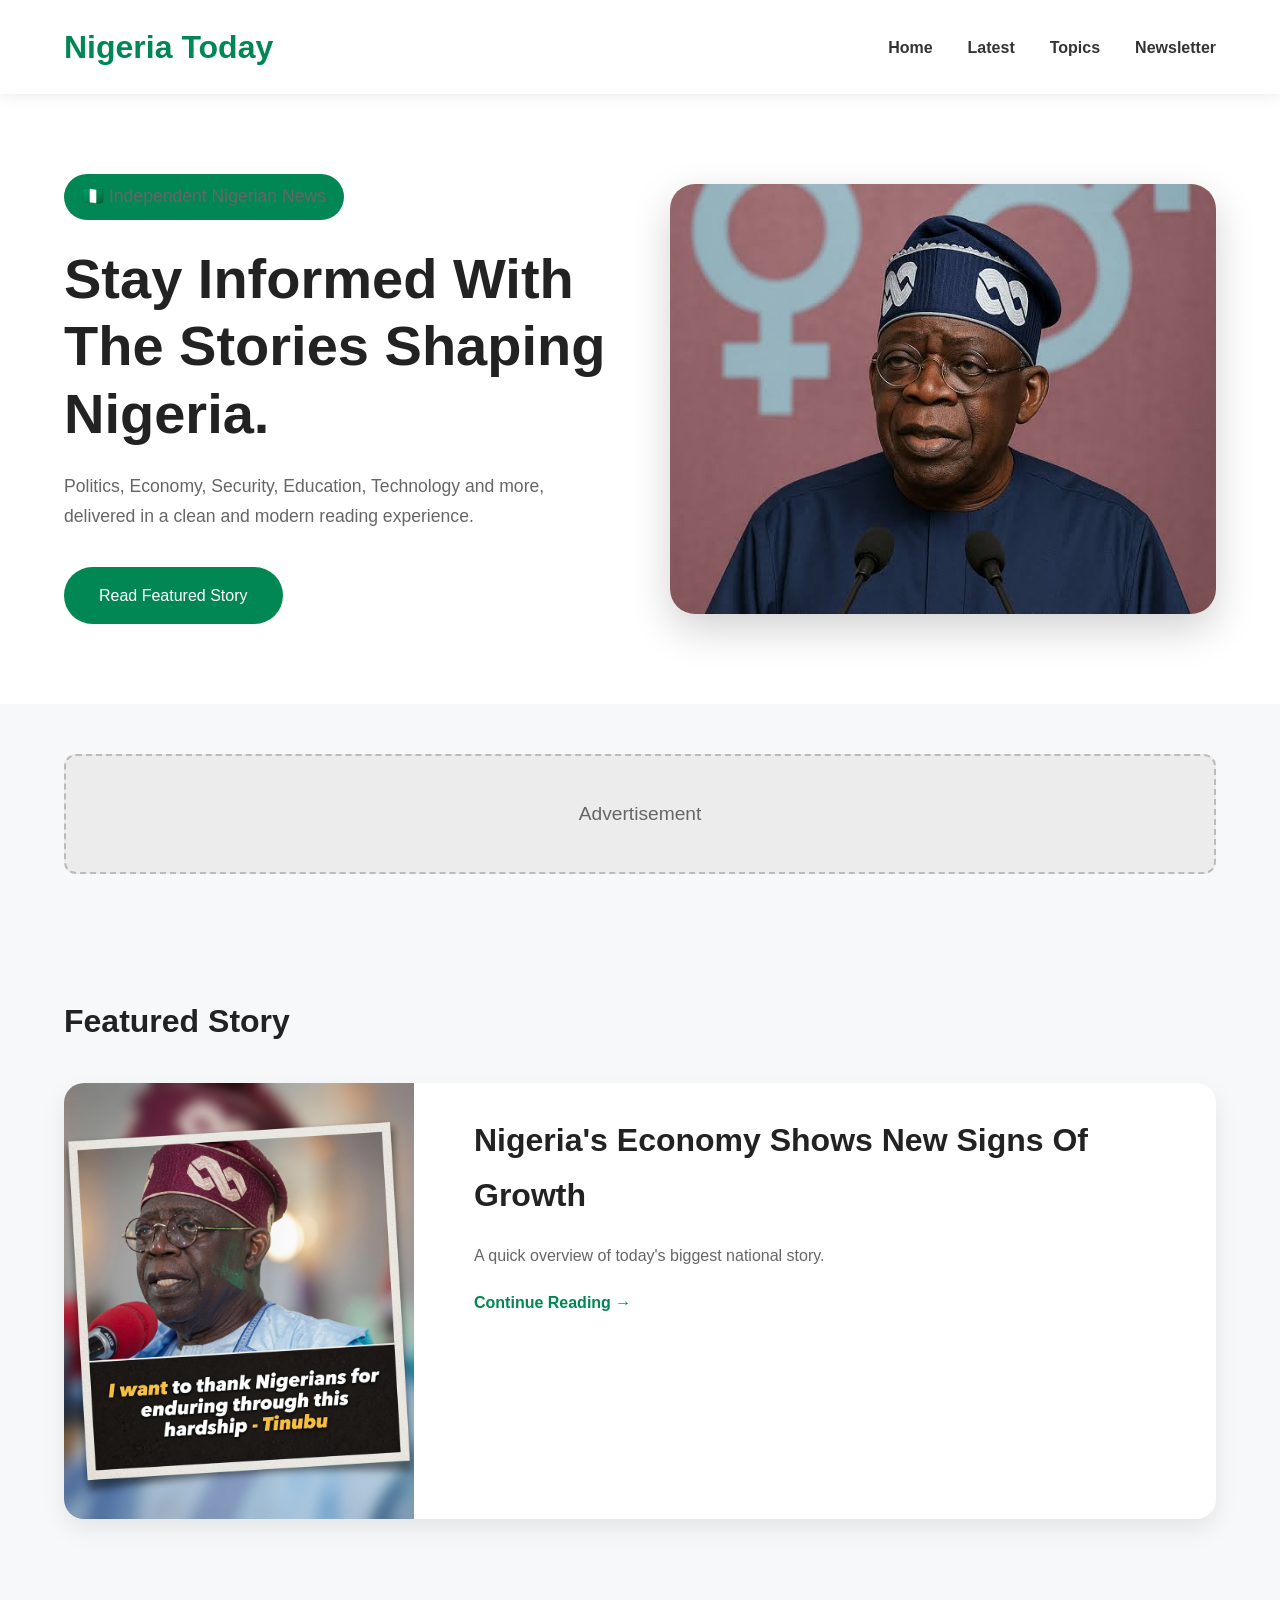
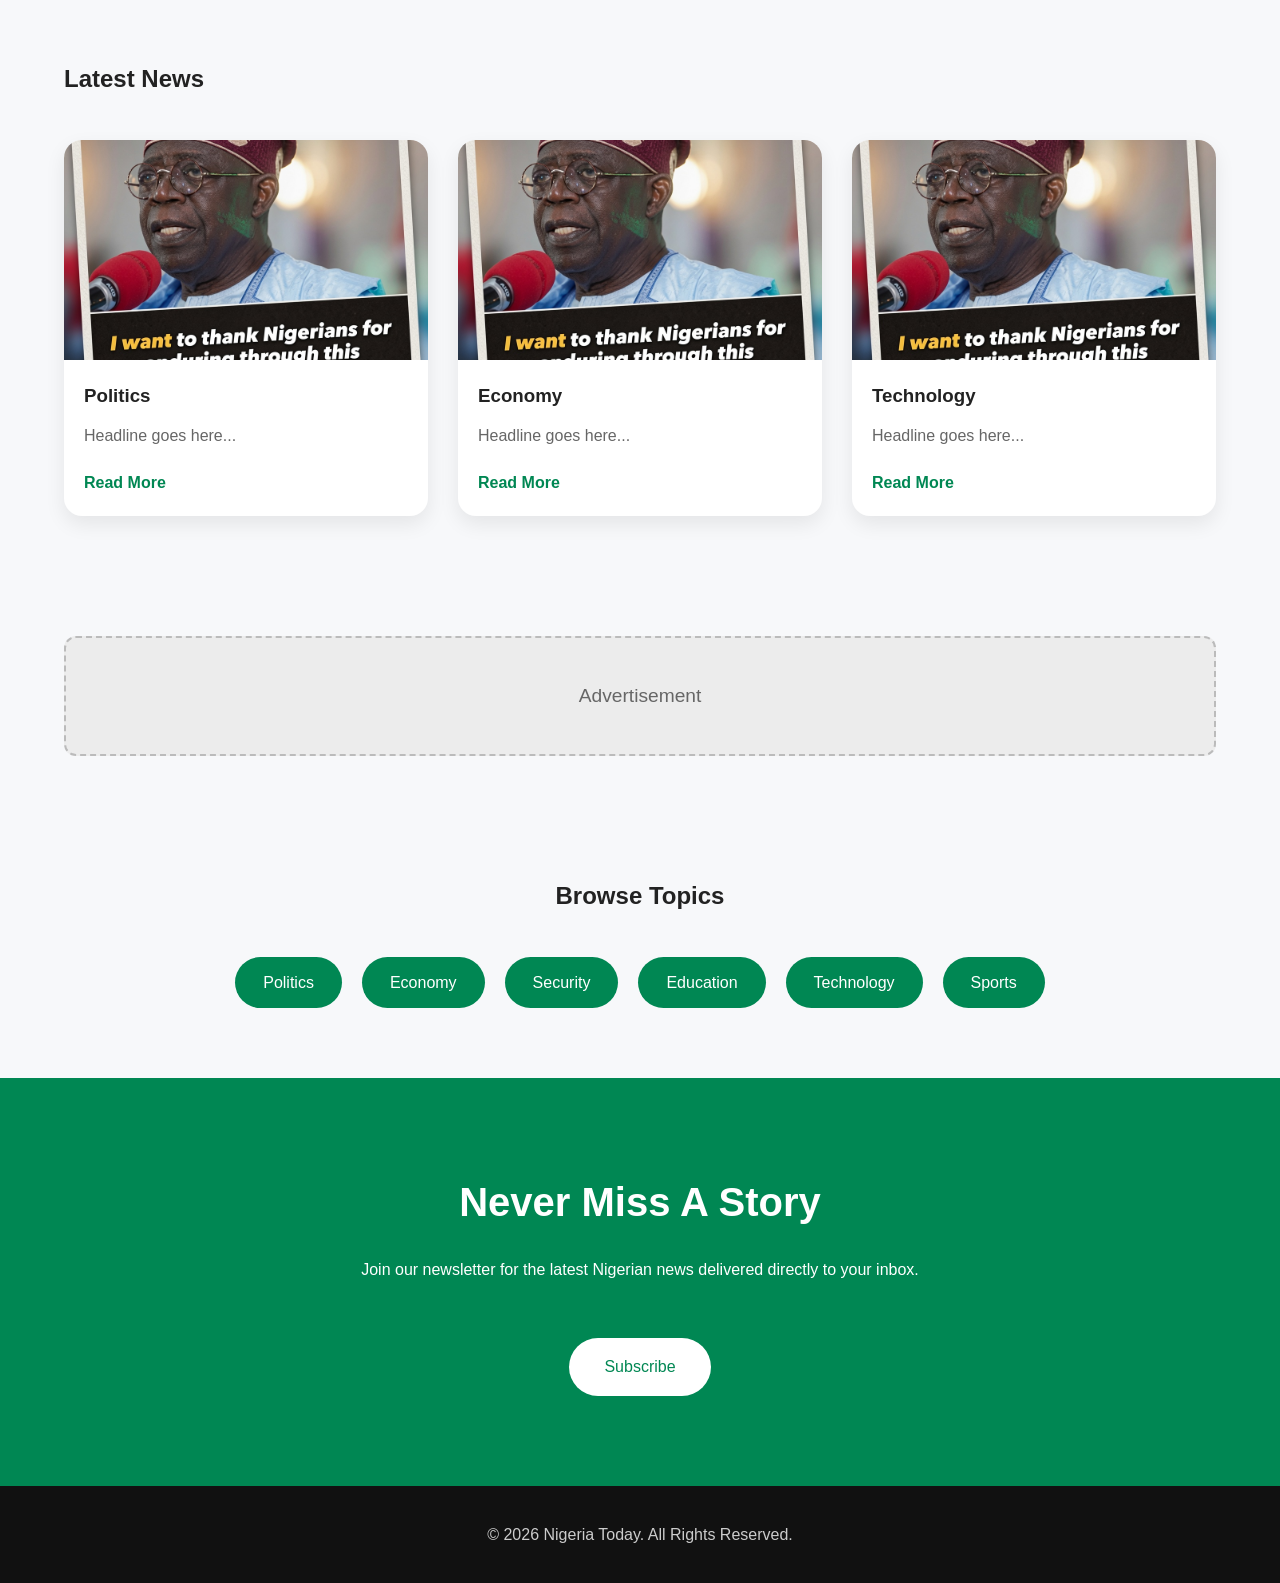
==== index.html @ 733deab4 "Add files via upload" ====
<!DOCTYPE html>
<html>
<head>

<style>
/* ===========================
   GLOBAL
=========================== */

*{
    margin:0;
    padding:0;
    box-sizing:border-box;
}

html{
    scroll-behavior:smooth;
}

body{
    font-family:Arial, Helvetica, sans-serif;
    background:#f7f8fa;
    color:#222;
    line-height:1.7;
}

img{
    max-width:100%;
    display:block;
}

a{
    text-decoration:none;
}

.container{
    width:90%;
    max-width:1200px;
    margin:auto;
}

/* ===========================
   HEADER
=========================== */

header{
    background:#ffffff;
    position:sticky;
    top:0;
    z-index:999;
    box-shadow:0 2px 15px rgba(0,0,0,.08);
}

.navbar{
    display:flex;
    justify-content:space-between;
    align-items:center;
    padding:20px 0;
}

.logo h2{
    color:#008753;
    font-size:2rem;
}

.nav-links{
    display:flex;
    list-style:none;
    gap:35px;
}

.nav-links a{
    color:#333;
    font-weight:600;
    transition:.3s;
}

.nav-links a:hover{
    color:#008753;
}

/* ===========================
   HERO
=========================== */

.hero{
    padding:80px 0;
    background:#ffffff;
}

.hero-content{
    display:grid;
    grid-template-columns:1fr 1fr;
    align-items:center;
    gap:60px;
}

.tag{
    display:inline-block;
    background:#008753;
    color:blue;
    padding:8px 18px;
    border-radius:30px;
    margin-bottom:25px;
    font-size:.9rem;
}

.hero h1{
    font-size:3.5rem;
    line-height:1.2;
    margin-bottom:25px;
}

.hero p{
    color:#666;
    font-size:1.1rem;
}

.hero-image img{
    border-radius:25px;
    box-shadow:0 15px 40px rgba(0,0,0,.18);
}

/* ===========================
   BUTTON
=========================== */

.btn{
    display:inline-block;
    margin-top:35px;
    background:#008753;
    color:#fff;
    padding:15px 35px;
    border-radius:40px;
    transition:.3s;
}

.btn:hover{
    background:#006b42;
    transform:translateY(-3px);
}

/* ===========================
   ADS
=========================== */

.ad-section{
    padding:50px 0;
}

.ad-box{
    height:120px;
    background:#ececec;
    border:2px dashed #bbb;
    border-radius:12px;
    display:flex;
    align-items:center;
    justify-content:center;
    font-size:1.2rem;
    color:#666;
}

/* ===========================
   FEATURED
=========================== */

.featured{
    padding:70px 0;
}

.featured h2{
    margin-bottom:35px;
    font-size:2rem;
}

.featured-card{
    background:white;
    display:grid;
    grid-template-columns:350px 1fr;
    gap:30px;
    border-radius:20px;
    overflow:hidden;
    box-shadow:0 10px 25px rgba(0,0,0,.08);
}

.featured-card div{
    padding:30px;
}

.featured-card h3{
    font-size:2rem;
    margin-bottom:20px;
}

.featured-card p{
    color:#666;
    margin-bottom:20px;
}

.featured-card a{
    color:#008753;
    font-weight:bold;
}

/* ===========================
   NEWS GRID
=========================== */

#latest{
    padding:70px 0;
}

.news-grid{
    display:grid;
    grid-template-columns:repeat(auto-fit,minmax(300px,1fr));
    gap:30px;
    margin-top:40px;
}

.news-card{
    background:#fff;
    border-radius:18px;
    overflow:hidden;
    transition:.3s;
    box-shadow:0 8px 20px rgba(0,0,0,.08);
}

.news-card:hover{
    transform:translateY(-8px);
}

.news-card img{
    height:220px;
    width:100%;
    object-fit:cover;
}

.news-card h3{
    padding:20px 20px 10px;
}

.news-card p{
    padding:0 20px;
    color:#666;
}

.news-card a{
    display:inline-block;
    padding:20px;
    color:#008753;
    font-weight:bold;
}

/* ===========================
   TOPICS
=========================== */

#topics{
    padding:70px 0;
    text-align:center;
}

.topics{
    display:flex;
    flex-wrap:wrap;
    justify-content:center;
    gap:20px;
    margin-top:40px;
}

.topics a{
    background:#008753;
    color:#fff;
    padding:12px 28px;
    border-radius:30px;
    transition:.3s;
}

.topics a:hover{
    background:#006b42;
}

/* ===========================
   NEWSLETTER
=========================== */

.newsletter{
    padding:90px 20px;
    background:#008753;
    color:white;
    text-align:center;
}

.newsletter h2{
    font-size:2.5rem;
}

.newsletter p{
    margin:20px auto;
    max-width:700px;
}

.newsletter .btn{
    background:white;
    color:#008753;
}

/* ===========================
   FOOTER
=========================== */

footer{
    background:#111;
    color:#ccc;
    text-align:center;
    padding:35px;
}

/* ===========================
   RESPONSIVE
=========================== */

@media(max-width:900px){

.hero-content{
    grid-template-columns:1fr;
}

.featured-card{
    grid-template-columns:1fr;
}

.hero h1{
    font-size:2.5rem;
}

.navbar{
    flex-direction:column;
    gap:20px;
}

.nav-links{
    flex-wrap:wrap;
    justify-content:center;
}

</style>

</head>

<body>

<!DOCTYPE html>
<html lang="en">
<head>
    <meta charset="UTF-8">
    <meta name="viewport" content="width=device-width, initial-scale=1.0">
    <title>Nigeria Today | Home</title>

    <link rel="stylesheet" href="css/style.css">
</head>
<body>

    <!-- Navigation -->
    <header>
        <div class="container">
            <nav class="navbar">

                <div class="logo">
                    <h2>Nigeria Today</h2>
                </div>

                <ul class="nav-links">
                    <li><a href="#">Home</a></li>
                    <li><a href="#latest">Latest</a></li>
                    <li><a href="#topics">Topics</a></li>
                    <li><a href="signup.html">Newsletter</a></li>
                </ul>

            </nav>
        </div>
    </header>

    <!-- Hero Section -->
    <section class="hero">

        <div class="container hero-content">

            <div class="hero-text">

                <p class="tag">
                    🇳🇬 Independent Nigerian News
                </p>

                <h1>
                    Stay Informed With The Stories Shaping Nigeria.
                </h1>

                <p>
                    Politics, Economy, Security, Education, Technology and more,
                    delivered in a clean and modern reading experience.
                </p>

                <a href="article.html" class="btn">
                    Read Featured Story
                </a>

            </div>

            <div class="hero-image">

                <img src="Mrpresident.jpg"
                     alt="President of Nigeria">

            </div>

        </div>

    </section>

    <!-- Advertisement -->
    <section class="ad-section">

        <div class="container">

            <div class="ad-box">
                Advertisement
            </div>

        </div>

    </section>

    <!-- Featured Story -->
    <section class="featured">

        <div class="container">

            <h2>Featured Story</h2>

            <div class="featured-card">

                <img src="Glob.jpg" alt="Featured Story">

                <div>

                    <h3>
                        Nigeria's Economy Shows New Signs Of Growth
                    </h3>

                    <p>
                        A quick overview of today's biggest national story.
                    </p>

                    <a href="article.html">
                        Continue Reading →
                    </a>

                </div>

            </div>

        </div>

    </section>

    <!-- Latest Articles -->
    <section id="latest">

        <div class="container">

            <h2>Latest News</h2>

            <div class="news-grid">

                <article class="news-card">

                    <img src="Glob.jpg" alt="">

                    <h3>Politics</h3>

                    <p>
                        Headline goes here...
                    </p>

                    <a href="article.html">
                        Read More
                    </a>

                </article>

                <article class="news-card">

                    <img src="Glob.jpg" alt="">

                    <h3>Economy</h3>

                    <p>
                        Headline goes here...
                    </p>

                    <a href="article.html">
                        Read More
                    </a>

                </article>

                <article class="news-card">

                    <img src="Glob.jpg" alt="">

                    <h3>Technology</h3>

                    <p>
                        Headline goes here...
                    </p>

                    <a href="article.html">
                        Read More
                    </a>

                </article>

            </div>

        </div>

    </section>

    <!-- Advertisement -->
    <section class="ad-section">

        <div class="container">

            <div class="ad-box">
                Advertisement
            </div>

        </div>

    </section>

    <!-- Categories -->
    <section id="topics">

        <div class="container">

            <h2>Browse Topics</h2>

            <div class="topics">

                <a href="#">Politics</a>
                <a href="#">Economy</a>
                <a href="#">Security</a>
                <a href="#">Education</a>
                <a href="#">Technology</a>
                <a href="#">Sports</a>

            </div>

        </div>

    </section>

    <!-- Newsletter -->
    <section class="newsletter">

        <div class="container">

            <h2>Never Miss A Story</h2>

            <p>
                Join our newsletter for the latest Nigerian news delivered directly to your inbox.
            </p>

            <a href="signup.html" class="btn">
                Subscribe
            </a>

        </div>

    </section>

    <!-- Footer -->
    <footer>

        <div class="container">

            <p>
                © 2026 Nigeria Today. All Rights Reserved.
            </p>

        </div>

    </footer>

    <script src="js/main.js"></script>

</body>
</html>

<script>

// ==============================
// Sticky Header Shadow
// ==============================

const header = document.querySelector("header");

window.addEventListener("scroll", () => {

    if (window.scrollY > 50) {
        header.style.boxShadow = "0 10px 30px rgba(0,0,0,.12)";
    } else {
        header.style.boxShadow = "0 2px 15px rgba(0,0,0,.08)";
    }

});


// ==============================
// Fade In Animation
// ==============================

const elements = document.querySelectorAll(
".hero, .featured, .news-card, .topics a, .newsletter"
);

const observer = new IntersectionObserver((entries)=>{

    entries.forEach(entry=>{

        if(entry.isIntersecting){

            entry.target.style.opacity="1";
            entry.target.style.transform="translateY(0)";

        }

    });

},{
    threshold:.15
});

elements.forEach(el=>{

    el.style.opacity="0";
    el.style.transform="translateY(40px)";
    el.style.transition=".8s ease";

    observer.observe(el);

});


// ==============================
// Back To Top Button
// ==============================

const topButton = document.createElement("button");

topButton.innerHTML = "↑";

document.body.appendChild(topButton);

topButton.style.position = "fixed";
topButton.style.right = "25px";
topButton.style.bottom = "25px";
topButton.style.width = "55px";
topButton.style.height = "55px";
topButton.style.border = "none";
topButton.style.borderRadius = "50%";
topButton.style.background = "#008753";
topButton.style.color = "#fff";
topButton.style.fontSize = "22px";
topButton.style.cursor = "pointer";
topButton.style.display = "none";
topButton.style.boxShadow = "0 10px 25px rgba(0,0,0,.25)";
topButton.style.transition = ".3s";

window.addEventListener("scroll",()=>{

    if(window.scrollY > 400){

        topButton.style.display="block";

    }else{

        topButton.style.display="none";

    }

});

topButton.addEventListener("click",()=>{

    window.scrollTo({

        top:0,
        behavior:"smooth"

    });

});


// ==============================
// Hover Effect
// ==============================

topButton.addEventListener("mouseenter",()=>{

    topButton.style.transform="scale(1.1)";

});

topButton.addEventListener("mouseleave",()=>{

    topButton.style.transform="scale(1)";

});

</script>

</body>
</html>
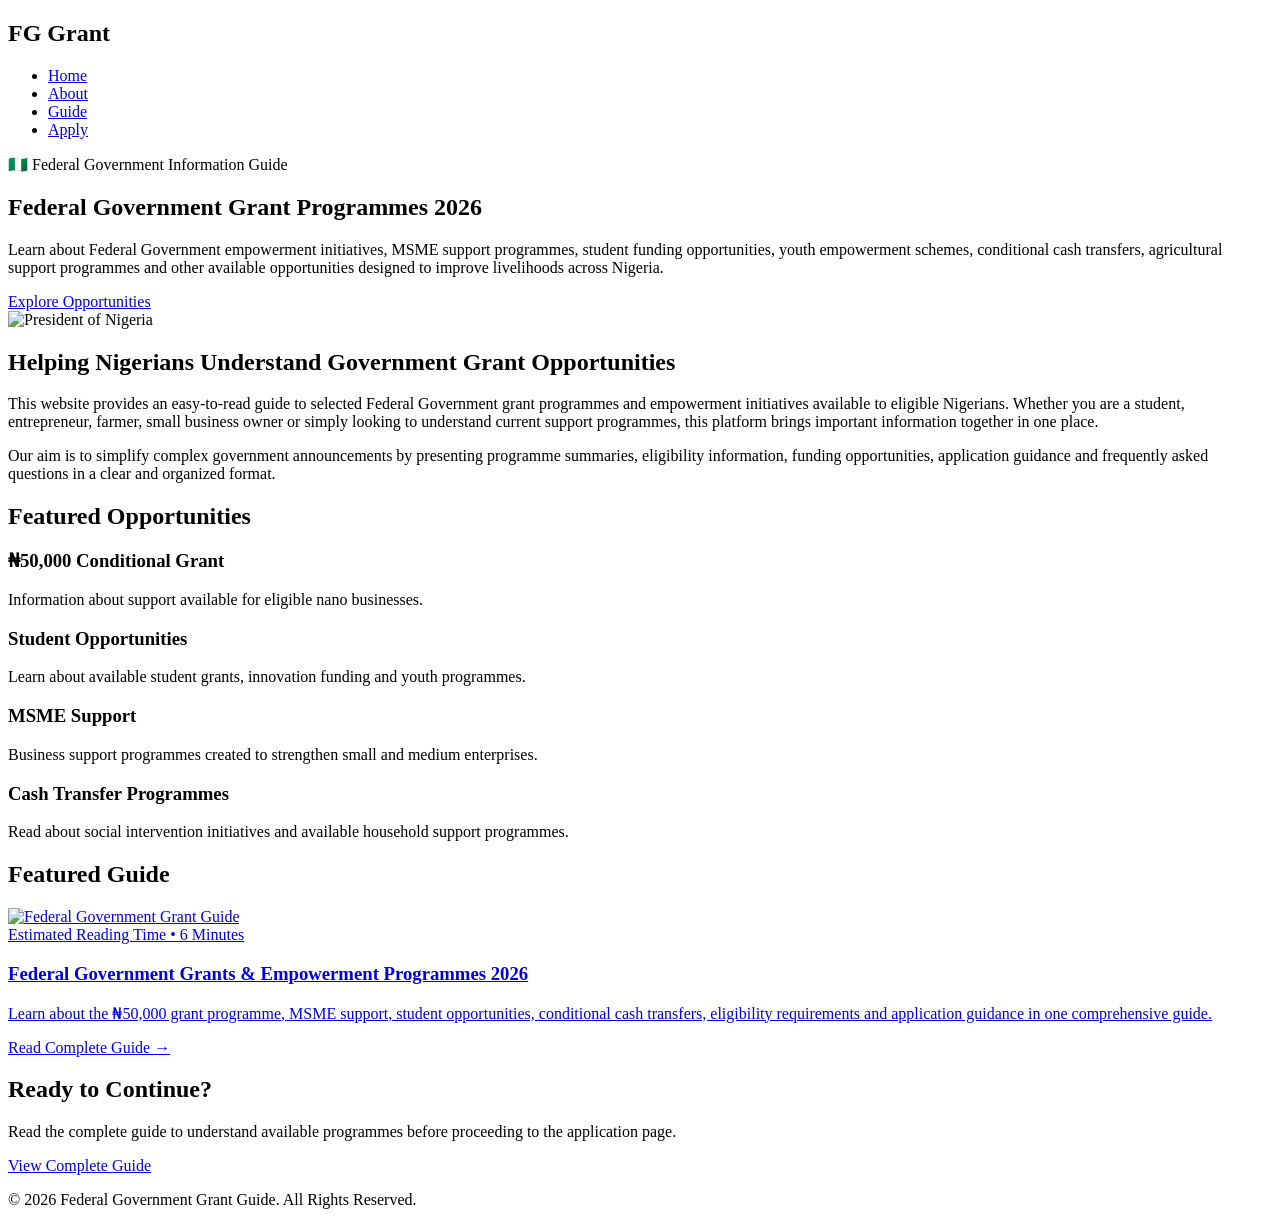
==== commit c1cba17a: "Update index.html" ====
--- a/index.html
+++ b/index.html
@@ -1,416 +1,187 @@
-<!DOCTYPE html>
-<html>
-<head>
-
-<style>
-/* ===========================
-   GLOBAL
-=========================== */
-
-*{
-    margin:0;
-    padding:0;
-    box-sizing:border-box;
-}
-
-html{
-    scroll-behavior:smooth;
-}
-
-body{
-    font-family:Arial, Helvetica, sans-serif;
-    background:#f7f8fa;
-    color:#222;
-    line-height:1.7;
-}
-
-img{
-    max-width:100%;
-    display:block;
-}
-
-a{
-    text-decoration:none;
-}
-
-.container{
-    width:90%;
-    max-width:1200px;
-    margin:auto;
-}
-
-/* ===========================
-   HEADER
-=========================== */
-
-header{
-    background:#ffffff;
-    position:sticky;
-    top:0;
-    z-index:999;
-    box-shadow:0 2px 15px rgba(0,0,0,.08);
-}
-
-.navbar{
-    display:flex;
-    justify-content:space-between;
-    align-items:center;
-    padding:20px 0;
-}
-
-.logo h2{
-    color:#008753;
-    font-size:2rem;
-}
-
-.nav-links{
-    display:flex;
-    list-style:none;
-    gap:35px;
-}
-
-.nav-links a{
-    color:#333;
-    font-weight:600;
-    transition:.3s;
-}
-
-.nav-links a:hover{
-    color:#008753;
-}
-
-/* ===========================
-   HERO
-=========================== */
-
-.hero{
-    padding:80px 0;
-    background:#ffffff;
-}
-
-.hero-content{
-    display:grid;
-    grid-template-columns:1fr 1fr;
-    align-items:center;
-    gap:60px;
-}
-
-.tag{
-    display:inline-block;
-    background:#008753;
-    color:blue;
-    padding:8px 18px;
-    border-radius:30px;
-    margin-bottom:25px;
-    font-size:.9rem;
-}
-
-.hero h1{
-    font-size:3.5rem;
-    line-height:1.2;
-    margin-bottom:25px;
-}
-
-.hero p{
-    color:#666;
-    font-size:1.1rem;
-}
-
-.hero-image img{
-    border-radius:25px;
-    box-shadow:0 15px 40px rgba(0,0,0,.18);
-}
-
-/* ===========================
-   BUTTON
-=========================== */
-
-.btn{
-    display:inline-block;
-    margin-top:35px;
-    background:#008753;
-    color:#fff;
-    padding:15px 35px;
-    border-radius:40px;
-    transition:.3s;
-}
-
-.btn:hover{
-    background:#006b42;
-    transform:translateY(-3px);
-}
-
-/* ===========================
-   ADS
-=========================== */
-
-.ad-section{
-    padding:50px 0;
-}
-
-.ad-box{
-    height:120px;
-    background:#ececec;
-    border:2px dashed #bbb;
-    border-radius:12px;
-    display:flex;
-    align-items:center;
-    justify-content:center;
-    font-size:1.2rem;
-    color:#666;
-}
-
-/* ===========================
-   FEATURED
-=========================== */
-
-.featured{
-    padding:70px 0;
-}
-
-.featured h2{
-    margin-bottom:35px;
-    font-size:2rem;
-}
-
-.featured-card{
-    background:white;
-    display:grid;
-    grid-template-columns:350px 1fr;
-    gap:30px;
-    border-radius:20px;
-    overflow:hidden;
-    box-shadow:0 10px 25px rgba(0,0,0,.08);
-}
-
-.featured-card div{
-    padding:30px;
-}
-
-.featured-card h3{
-    font-size:2rem;
-    margin-bottom:20px;
-}
-
-.featured-card p{
-    color:#666;
-    margin-bottom:20px;
-}
-
-.featured-card a{
-    color:#008753;
-    font-weight:bold;
-}
-
-/* ===========================
-   NEWS GRID
-=========================== */
-
-#latest{
-    padding:70px 0;
-}
-
-.news-grid{
-    display:grid;
-    grid-template-columns:repeat(auto-fit,minmax(300px,1fr));
-    gap:30px;
-    margin-top:40px;
-}
-
-.news-card{
-    background:#fff;
-    border-radius:18px;
-    overflow:hidden;
-    transition:.3s;
-    box-shadow:0 8px 20px rgba(0,0,0,.08);
-}
-
-.news-card:hover{
-    transform:translateY(-8px);
-}
-
-.news-card img{
-    height:220px;
-    width:100%;
-    object-fit:cover;
-}
-
-.news-card h3{
-    padding:20px 20px 10px;
-}
-
-.news-card p{
-    padding:0 20px;
-    color:#666;
-}
-
-.news-card a{
-    display:inline-block;
-    padding:20px;
-    color:#008753;
-    font-weight:bold;
-}
-
-/* ===========================
-   TOPICS
-=========================== */
-
-#topics{
-    padding:70px 0;
-    text-align:center;
-}
-
-.topics{
-    display:flex;
-    flex-wrap:wrap;
-    justify-content:center;
-    gap:20px;
-    margin-top:40px;
-}
-
-.topics a{
-    background:#008753;
-    color:#fff;
-    padding:12px 28px;
-    border-radius:30px;
-    transition:.3s;
-}
-
-.topics a:hover{
-    background:#006b42;
-}
-
-/* ===========================
-   NEWSLETTER
-=========================== */
-
-.newsletter{
-    padding:90px 20px;
-    background:#008753;
-    color:white;
-    text-align:center;
-}
-
-.newsletter h2{
-    font-size:2.5rem;
-}
-
-.newsletter p{
-    margin:20px auto;
-    max-width:700px;
-}
-
-.newsletter .btn{
-    background:white;
-    color:#008753;
-}
-
-/* ===========================
-   FOOTER
-=========================== */
-
-footer{
-    background:#111;
-    color:#ccc;
-    text-align:center;
-    padding:35px;
-}
-
-/* ===========================
-   RESPONSIVE
-=========================== */
-
-@media(max-width:900px){
-
-.hero-content{
-    grid-template-columns:1fr;
-}
-
-.featured-card{
-    grid-template-columns:1fr;
-}
-
-.hero h1{
-    font-size:2.5rem;
-}
-
-.navbar{
-    flex-direction:column;
-    gap:20px;
-}
-
-.nav-links{
-    flex-wrap:wrap;
-    justify-content:center;
-}
-
-</style>
-
-</head>
-
-<body>
-
 <!DOCTYPE html>
 <html lang="en">
 <head>
     <meta charset="UTF-8">
     <meta name="viewport" content="width=device-width, initial-scale=1.0">
-    <title>Nigeria Today | Home</title>
+    <title>Federal Government Grant Programmes 2026</title>
 
     <link rel="stylesheet" href="css/style.css">
 </head>
 <body>
 
-    <!-- Navigation -->
+    <!-- ==========================
+         NAVIGATION
+    =========================== -->
+
     <header>
         <div class="container">
-            <nav class="navbar">
-
-                <div class="logo">
-                    <h2>Nigeria Today</h2>
-                </div>
-
-                <ul class="nav-links">
-                    <li><a href="#">Home</a></li>
-                    <li><a href="#latest">Latest</a></li>
-                    <li><a href="#topics">Topics</a></li>
-                    <li><a href="signup.html">Newsletter</a></li>
+
+            <div class="logo">
+                <h2>FG Grant</h2>
+            </div>
+
+            <nav>
+
+                <ul>
+
+                    <li><a href="index.html">Home</a></li>
+
+                    <li><a href="#about">About</a></li>
+
+                    <li><a href="article.html">Guide</a></li>
+
+                    <li><a href="apply.html">Apply</a></li>
+
                 </ul>
 
             </nav>
+
         </div>
     </header>
 
-    <!-- Hero Section -->
+    <!-- ==========================
+         HERO SECTION
+    =========================== -->
+
     <section class="hero">
 
-        <div class="container hero-content">
+        <div class="container">
 
             <div class="hero-text">
 
-                <p class="tag">
-                    🇳🇬 Independent Nigerian News
+                <span class="badge">
+                    🇳🇬 Federal Government Information Guide
+                </span>
+
+                <h1>
+                    Federal Government Grant Programmes 2026
+                </h1>
+
+                <p>
+
+                    Learn about Federal Government empowerment initiatives, MSME support programmes, student funding opportunities, youth empowerment schemes, conditional cash transfers, agricultural support programmes and other available opportunities designed to improve livelihoods across Nigeria.
+
                 </p>
 
-                <h1>
-                    Stay Informed With The Stories Shaping Nigeria.
-                </h1>
-
-                <p>
-                    Politics, Economy, Security, Education, Technology and more,
-                    delivered in a clean and modern reading experience.
-                </p>
-
-                <a href="article.html" class="btn">
-                    Read Featured Story
+                <a href="#about" class="hero-btn">
+
+                    Explore Opportunities
+
                 </a>
 
             </div>
 
-            <div class="hero-image">
-
-                <img src="Mrpresident.jpg"
-                     alt="President of Nigeria">
+        </div>
+
+    </section>
+
+    <!-- ==========================
+         PRESIDENT IMAGE
+    =========================== -->
+
+    <section class="president">
+
+        <div class="container">
+
+            <img src="images/president.jpg" alt="President of Nigeria">
+
+        </div>
+
+    </section>
+
+    <!-- ==========================
+         ABOUT
+    =========================== -->
+
+    <section id="about">
+
+        <div class="container">
+
+            <h2>
+
+                Helping Nigerians Understand Government Grant Opportunities
+
+            </h2>
+
+            <p>
+
+                This website provides an easy-to-read guide to selected Federal Government grant programmes and empowerment initiatives available to eligible Nigerians. Whether you are a student, entrepreneur, farmer, small business owner or simply looking to understand current support programmes, this platform brings important information together in one place.
+
+            </p>
+
+            <p>
+
+                Our aim is to simplify complex government announcements by presenting programme summaries, eligibility information, funding opportunities, application guidance and frequently asked questions in a clear and organized format.
+
+            </p>
+
+        </div>
+
+    </section>
+
+    <!-- ==========================
+         HIGHLIGHTS
+    =========================== -->
+
+    <section class="highlights">
+
+        <div class="container">
+
+            <h2>
+
+                Featured Opportunities
+
+            </h2>
+
+            <div class="cards">
+
+                <div class="card">
+
+                    <h3>₦50,000 Conditional Grant</h3>
+
+                    <p>
+
+                        Information about support available for eligible nano businesses.
+
+                    </p>
+
+                </div>
+
+                <div class="card">
+
+                    <h3>Student Opportunities</h3>
+
+                    <p>
+
+                        Learn about available student grants, innovation funding and youth programmes.
+
+                    </p>
+
+                </div>
+
+                <div class="card">
+
+                    <h3>MSME Support</h3>
+
+                    <p>
+
+                        Business support programmes created to strengthen small and medium enterprises.
+
+                    </p>
+
+                </div>
+
+                <div class="card">
+
+                    <h3>Cash Transfer Programmes</h3>
+
+                    <p>
+
+                        Read about social intervention initiatives and available household support programmes.
+
+                    </p>
+
+                </div>
 
             </div>
 
@@ -418,176 +189,100 @@
 
     </section>
 
-    <!-- Advertisement -->
-    <section class="ad-section">
-
-        <div class="container">
-
-            <div class="ad-box">
-                Advertisement
-            </div>
-
-        </div>
-
-    </section>
-
-    <!-- Featured Story -->
+    <!-- ==========================
+         FEATURED ARTICLE
+    =========================== -->
+
     <section class="featured">
 
         <div class="container">
 
-            <h2>Featured Story</h2>
-
-            <div class="featured-card">
-
-                <img src="Glob.jpg" alt="Featured Story">
-
-                <div>
+            <h2>
+
+                Featured Guide
+
+            </h2>
+
+            <a href="article.html" class="article-card">
+
+                <img src="images/featured.jpg" alt="Federal Government Grant Guide">
+
+                <div class="article-content">
+
+                    <span class="reading-time">
+
+                        Estimated Reading Time • 6 Minutes
+
+                    </span>
 
                     <h3>
-                        Nigeria's Economy Shows New Signs Of Growth
+
+                        Federal Government Grants & Empowerment Programmes 2026
+
                     </h3>
 
                     <p>
-                        A quick overview of today's biggest national story.
-                    </p>
-
-                    <a href="article.html">
-                        Continue Reading →
-                    </a>
-
-                </div>
-
-            </div>
-
-        </div>
-
-    </section>
-
-    <!-- Latest Articles -->
-    <section id="latest">
-
-        <div class="container">
-
-            <h2>Latest News</h2>
-
-            <div class="news-grid">
-
-                <article class="news-card">
-
-                    <img src="Glob.jpg" alt="">
-
-                    <h3>Politics</h3>
-
-                    <p>
-                        Headline goes here...
-                    </p>
-
-                    <a href="article.html">
-                        Read More
-                    </a>
-
-                </article>
-
-                <article class="news-card">
-
-                    <img src="Glob.jpg" alt="">
-
-                    <h3>Economy</h3>
-
-                    <p>
-                        Headline goes here...
-                    </p>
-
-                    <a href="article.html">
-                        Read More
-                    </a>
-
-                </article>
-
-                <article class="news-card">
-
-                    <img src="Glob.jpg" alt="">
-
-                    <h3>Technology</h3>
-
-                    <p>
-                        Headline goes here...
-                    </p>
-
-                    <a href="article.html">
-                        Read More
-                    </a>
-
-                </article>
-
-            </div>
-
-        </div>
-
-    </section>
-
-    <!-- Advertisement -->
-    <section class="ad-section">
-
-        <div class="container">
-
-            <div class="ad-box">
-                Advertisement
-            </div>
-
-        </div>
-
-    </section>
-
-    <!-- Categories -->
-    <section id="topics">
-
-        <div class="container">
-
-            <h2>Browse Topics</h2>
-
-            <div class="topics">
-
-                <a href="#">Politics</a>
-                <a href="#">Economy</a>
-                <a href="#">Security</a>
-                <a href="#">Education</a>
-                <a href="#">Technology</a>
-                <a href="#">Sports</a>
-
-            </div>
-
-        </div>
-
-    </section>
-
-    <!-- Newsletter -->
-    <section class="newsletter">
-
-        <div class="container">
-
-            <h2>Never Miss A Story</h2>
-
-            <p>
-                Join our newsletter for the latest Nigerian news delivered directly to your inbox.
-            </p>
-
-            <a href="signup.html" class="btn">
-                Subscribe
+
+                        Learn about the ₦50,000 grant programme, MSME support, student opportunities, conditional cash transfers, eligibility requirements and application guidance in one comprehensive guide.
+
+                    </p>
+
+                    <span class="continue">
+
+                        Read Complete Guide →
+
+                    </span>
+
+                </div>
+
             </a>
 
         </div>
 
     </section>
 
-    <!-- Footer -->
+    <!-- ==========================
+         APPLY CTA
+    =========================== -->
+
+    <section class="apply">
+
+        <div class="container">
+
+            <h2>
+
+                Ready to Continue?
+
+            </h2>
+
+            <p>
+
+                Read the complete guide to understand available programmes before proceeding to the application page.
+
+            </p>
+
+            <a href="article.html" class="apply-btn">
+
+                View Complete Guide
+
+            </a>
+
+        </div>
+
+    </section>
+
+    <!-- ==========================
+         FOOTER
+    =========================== -->
+
     <footer>
 
         <div class="container">
 
             <p>
-                © 2026 Nigeria Today. All Rights Reserved.
+
+                © 2026 Federal Government Grant Guide. All Rights Reserved.
+
             </p>
 
         </div>
@@ -595,133 +290,6 @@
     </footer>
 
     <script src="js/main.js"></script>
-
-</body>
-</html>
-
-<script>
-
-// ==============================
-// Sticky Header Shadow
-// ==============================
-
-const header = document.querySelector("header");
-
-window.addEventListener("scroll", () => {
-
-    if (window.scrollY > 50) {
-        header.style.boxShadow = "0 10px 30px rgba(0,0,0,.12)";
-    } else {
-        header.style.boxShadow = "0 2px 15px rgba(0,0,0,.08)";
-    }
-
-});
-
-
-// ==============================
-// Fade In Animation
-// ==============================
-
-const elements = document.querySelectorAll(
-".hero, .featured, .news-card, .topics a, .newsletter"
-);
-
-const observer = new IntersectionObserver((entries)=>{
-
-    entries.forEach(entry=>{
-
-        if(entry.isIntersecting){
-
-            entry.target.style.opacity="1";
-            entry.target.style.transform="translateY(0)";
-
-        }
-
-    });
-
-},{
-    threshold:.15
-});
-
-elements.forEach(el=>{
-
-    el.style.opacity="0";
-    el.style.transform="translateY(40px)";
-    el.style.transition=".8s ease";
-
-    observer.observe(el);
-
-});
-
-
-// ==============================
-// Back To Top Button
-// ==============================
-
-const topButton = document.createElement("button");
-
-topButton.innerHTML = "↑";
-
-document.body.appendChild(topButton);
-
-topButton.style.position = "fixed";
-topButton.style.right = "25px";
-topButton.style.bottom = "25px";
-topButton.style.width = "55px";
-topButton.style.height = "55px";
-topButton.style.border = "none";
-topButton.style.borderRadius = "50%";
-topButton.style.background = "#008753";
-topButton.style.color = "#fff";
-topButton.style.fontSize = "22px";
-topButton.style.cursor = "pointer";
-topButton.style.display = "none";
-topButton.style.boxShadow = "0 10px 25px rgba(0,0,0,.25)";
-topButton.style.transition = ".3s";
-
-window.addEventListener("scroll",()=>{
-
-    if(window.scrollY > 400){
-
-        topButton.style.display="block";
-
-    }else{
-
-        topButton.style.display="none";
-
-    }
-
-});
-
-topButton.addEventListener("click",()=>{
-
-    window.scrollTo({
-
-        top:0,
-        behavior:"smooth"
-
-    });
-
-});
-
-
-// ==============================
-// Hover Effect
-// ==============================
-
-topButton.addEventListener("mouseenter",()=>{
-
-    topButton.style.transform="scale(1.1)";
-
-});
-
-topButton.addEventListener("mouseleave",()=>{
-
-    topButton.style.transform="scale(1)";
-
-});
-
-</script>
 
 </body>
 </html>
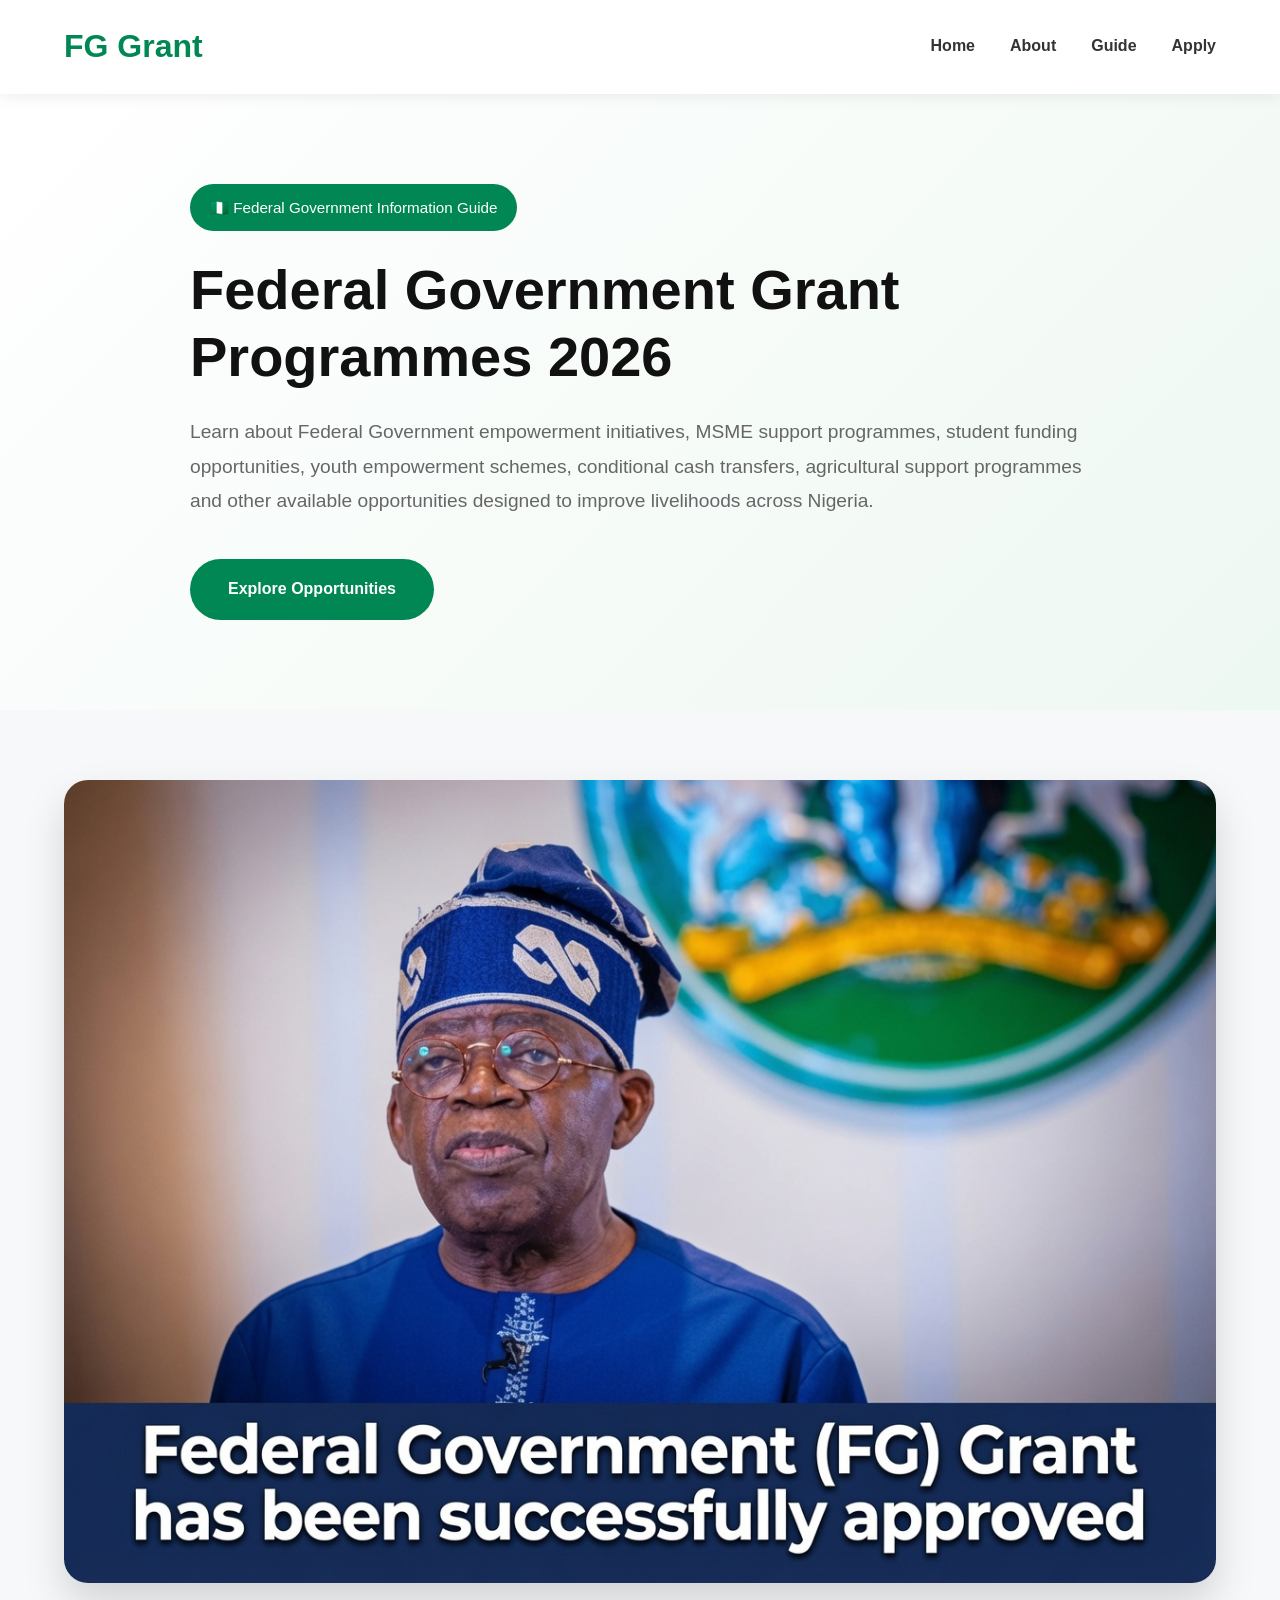
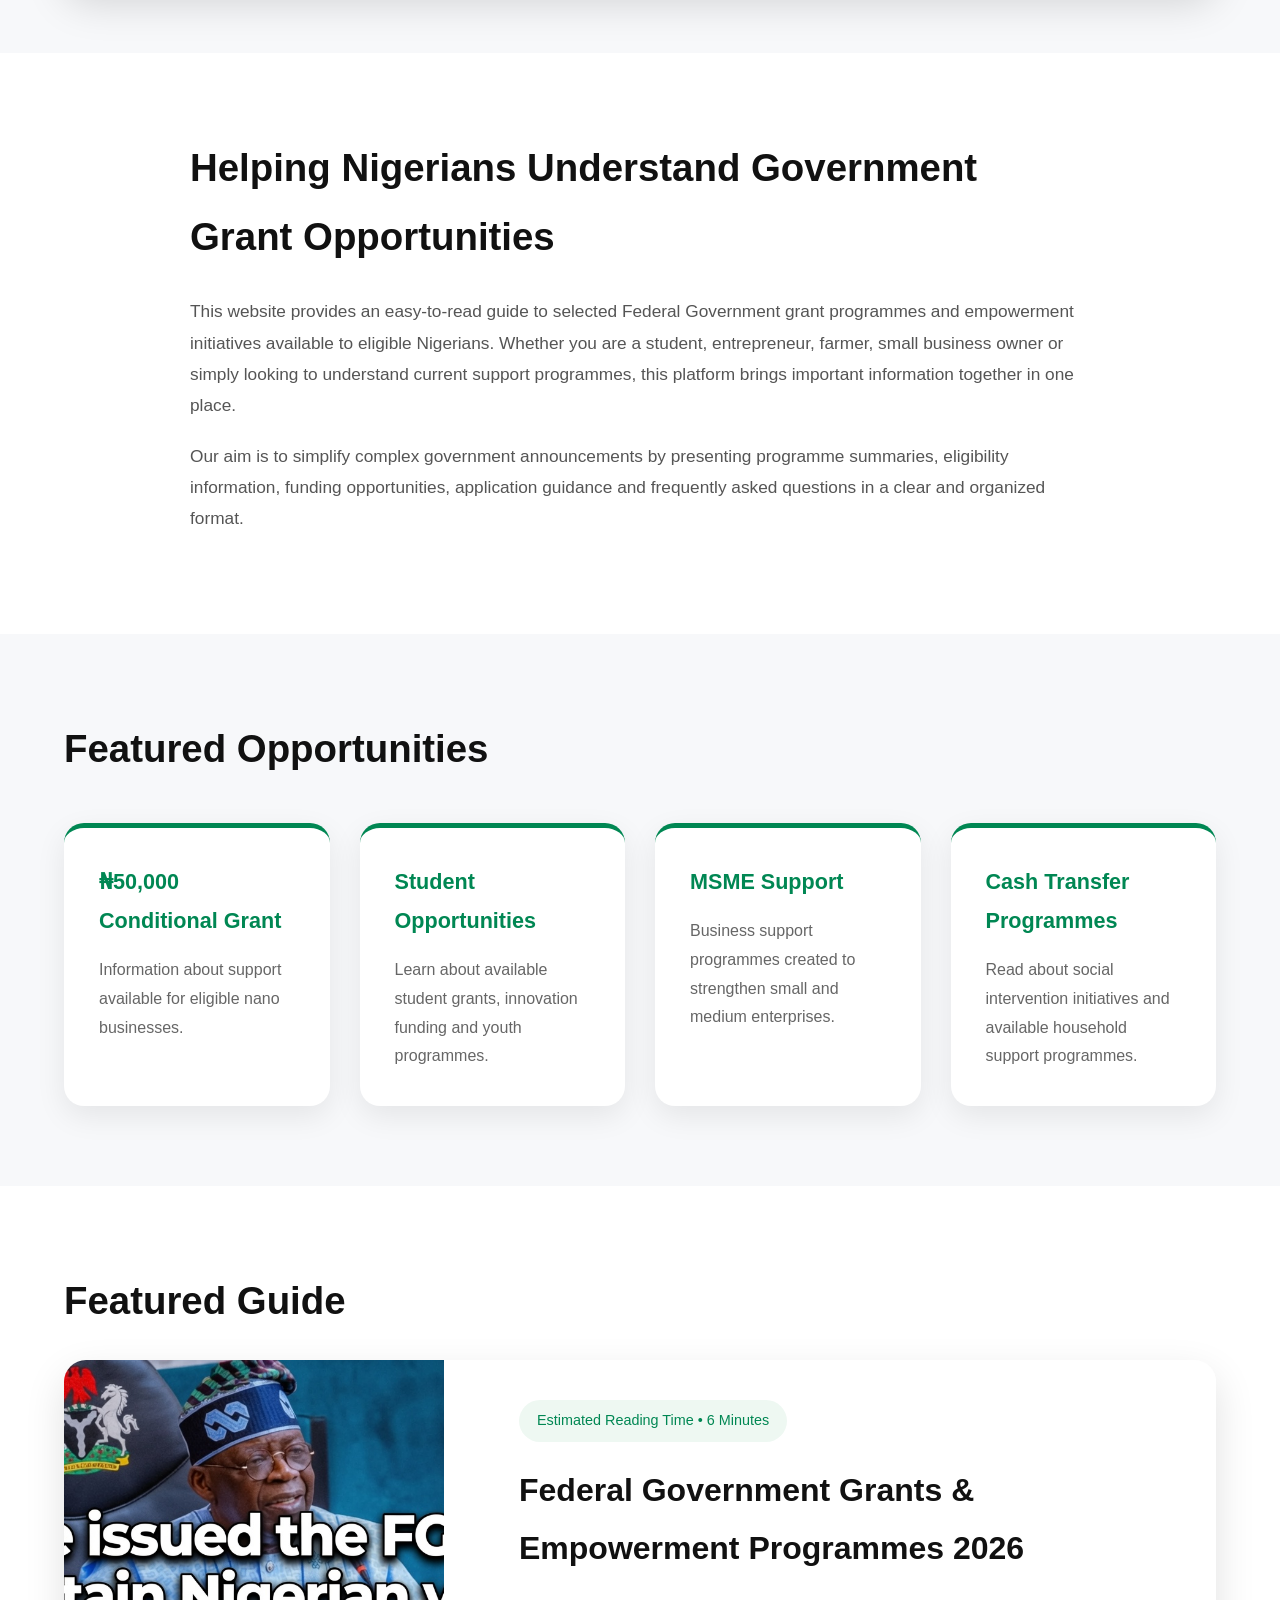
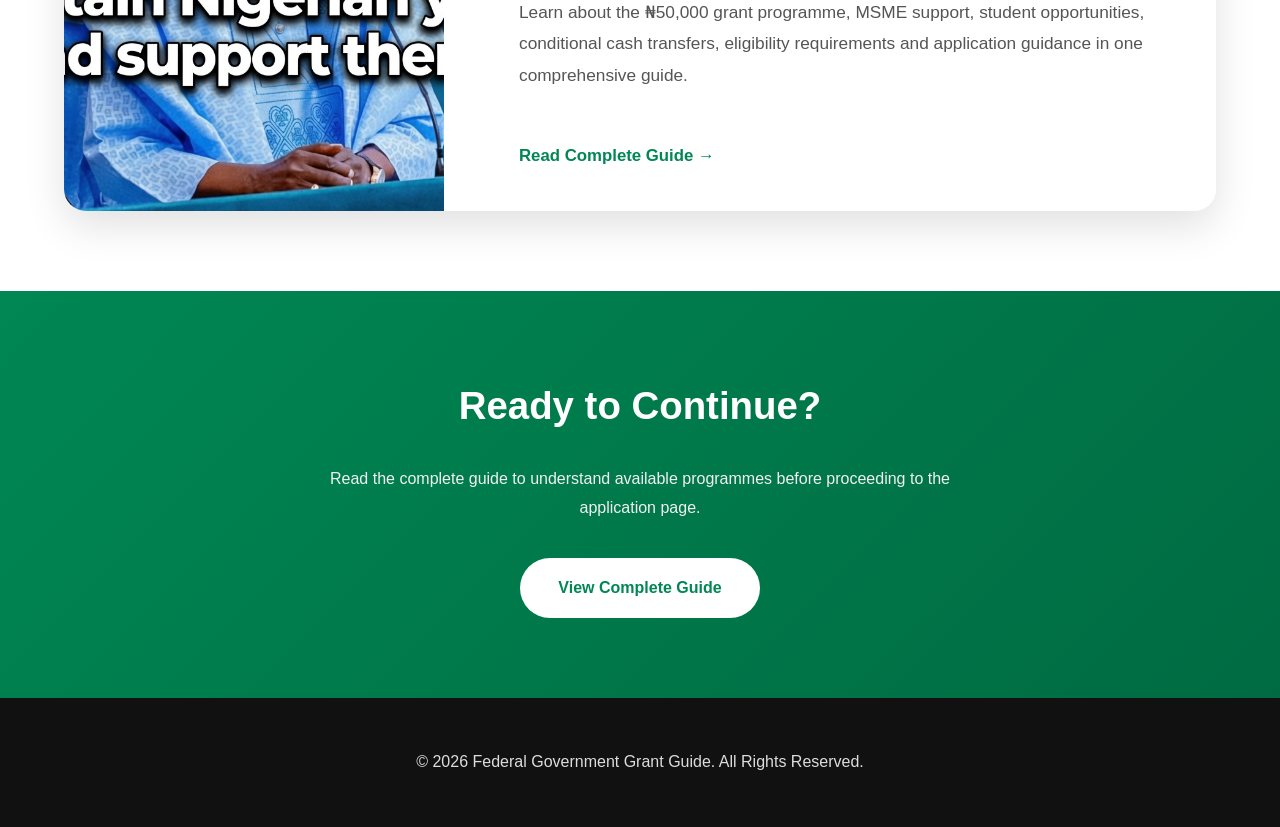
==== commit 790c467a: "Update index.html" ====
--- a/index.html
+++ b/index.html
@@ -83,7 +83,7 @@
 
         <div class="container">
 
-            <img src="images/president.jpg" alt="President of Nigeria">
+            <img src="President.jpg" alt="President of Nigeria">
 
         </div>
 
@@ -205,7 +205,7 @@
 
             <a href="article.html" class="article-card">
 
-                <img src="images/featured.jpg" alt="Federal Government Grant Guide">
+                <img src="Featured.jpg" alt="Federal Government Grant Guide">
 
                 <div class="article-content">
 
--- a/css/style.css
+++ b/css/style.css
@@ -0,0 +1,1041 @@
+/* ==========================================
+   RESET
+========================================== */
+
+*{
+    margin:0;
+    padding:0;
+    box-sizing:border-box;
+}
+
+html{
+    scroll-behavior:smooth;
+}
+
+body{
+    font-family:Arial, Helvetica, sans-serif;
+    background:#f7f8fa;
+    color:#222;
+    line-height:1.8;
+}
+
+img{
+    width:100%;
+    display:block;
+}
+
+a{
+    text-decoration:none;
+}
+
+ul{
+    list-style:none;
+}
+
+.container{
+    width:90%;
+    max-width:1200px;
+    margin:auto;
+}
+
+/* ==========================================
+   HEADER
+========================================== */
+
+header{
+
+    position:sticky;
+    top:0;
+    left:0;
+    z-index:999;
+
+    background:#ffffff;
+
+    box-shadow:0 2px 15px rgba(0,0,0,.08);
+
+}
+
+header .container{
+
+    display:flex;
+
+    justify-content:space-between;
+
+    align-items:center;
+
+    padding:18px 0;
+
+}
+
+.logo h2{
+
+    color:#008753;
+
+    font-size:2rem;
+
+    font-weight:bold;
+
+}
+
+nav ul{
+
+    display:flex;
+
+    gap:35px;
+
+}
+
+nav a{
+
+    color:#333;
+
+    font-weight:600;
+
+    transition:.3s;
+
+}
+
+nav a:hover{
+
+    color:#008753;
+
+}
+
+/* ==========================================
+   HERO
+========================================== */
+
+.hero{
+
+    padding:90px 0;
+
+    background:linear-gradient(
+    135deg,
+    #ffffff,
+    #eef8f2
+    );
+
+}
+
+.hero .container{
+
+    max-width:900px;
+
+}
+
+.badge{
+
+    display:inline-block;
+
+    background:#008753;
+
+    color:white;
+
+    padding:10px 20px;
+
+    border-radius:40px;
+
+    margin-bottom:25px;
+
+    font-size:.95rem;
+
+}
+
+.hero h1{
+
+    font-size:3.5rem;
+
+    line-height:1.2;
+
+    margin-bottom:25px;
+
+    color:#111;
+
+}
+
+.hero p{
+
+    font-size:1.2rem;
+
+    color:#666;
+
+    margin-bottom:40px;
+
+}
+
+.hero-btn,
+.apply-btn{
+
+    display:inline-block;
+
+    background:#008753;
+
+    color:#fff;
+
+    padding:16px 38px;
+
+    border-radius:40px;
+
+    transition:.3s;
+
+    font-weight:bold;
+
+}
+
+.hero-btn:hover,
+.apply-btn:hover{
+
+    background:#006842;
+
+    transform:translateY(-3px);
+
+}
+
+/* ==========================================
+   PRESIDENT IMAGE
+========================================== */
+
+.president{
+
+    padding:70px 0;
+
+}
+
+.president img{
+
+    border-radius:24px;
+
+    box-shadow:0 20px 40px rgba(0,0,0,.15);
+
+}
+
+/* ==========================================
+   SECTION TITLES
+========================================== */
+
+section{
+
+    padding:80px 0;
+
+}
+
+section h2{
+
+    font-size:2.4rem;
+
+    margin-bottom:25px;
+
+    color:#111;
+
+}
+
+section p{
+
+    color:#555;
+
+    margin-bottom:20px;
+
+}
+
+/* ==========================================
+   FOOTER
+========================================== */
+
+footer{
+
+    background:#111;
+
+    color:#ddd;
+
+    text-align:center;
+
+    padding:40px 20px;
+
+}
+
+footer a{
+
+    color:white;
+
+}
+
+footer p{
+
+    margin:10px 0;
+
+}
+
+/* ==========================================
+   BUTTONS
+========================================== */
+
+.secondary-btn{
+
+    display:inline-block;
+
+    margin:10px;
+
+    padding:14px 30px;
+
+    border:2px solid #008753;
+
+    color:#008753;
+
+    border-radius:40px;
+
+    transition:.3s;
+
+}
+
+.secondary-btn:hover{
+
+    background:#008753;
+
+    color:white;
+
+}
+
+/* ==========================================
+   SIMPLE ANIMATION
+========================================== */
+
+.hero,
+.president,
+.featured,
+.highlights,
+.application-form,
+.article-content{
+
+    animation:fadeUp .8s ease;
+
+}
+
+@keyframes fadeUp{
+
+    from{
+
+        opacity:0;
+
+        transform:translateY(30px);
+
+    }
+
+    to{
+
+        opacity:1;
+
+        transform:translateY(0);
+
+    }
+
+}
+
+/* ==========================================
+   ABOUT SECTION
+========================================== */
+
+#about{
+
+    background:#ffffff;
+
+}
+
+#about .container{
+
+    max-width:900px;
+
+}
+
+#about p{
+
+    font-size:1.08rem;
+
+}
+
+/* ==========================================
+   HIGHLIGHTS
+========================================== */
+
+.highlights{
+
+    background:#f7f8fa;
+
+}
+
+.cards{
+
+    display:grid;
+
+    grid-template-columns:repeat(auto-fit,minmax(250px,1fr));
+
+    gap:30px;
+
+    margin-top:40px;
+
+}
+
+.card{
+
+    background:white;
+
+    padding:35px;
+
+    border-radius:20px;
+
+    box-shadow:0 10px 30px rgba(0,0,0,.08);
+
+    transition:.3s;
+
+    border-top:5px solid #008753;
+
+}
+
+.card:hover{
+
+    transform:translateY(-10px);
+
+    box-shadow:0 18px 40px rgba(0,0,0,.12);
+
+}
+
+.card h3{
+
+    color:#008753;
+
+    margin-bottom:15px;
+
+    font-size:1.35rem;
+
+}
+
+.card p{
+
+    color:#666;
+
+    margin-bottom:0;
+
+}
+
+/* ==========================================
+   FEATURED GUIDE
+========================================== */
+
+.featured{
+
+    background:white;
+
+}
+
+.article-card{
+
+    display:grid;
+
+    grid-template-columns:380px 1fr;
+
+    gap:35px;
+
+    background:white;
+
+    overflow:hidden;
+
+    border-radius:22px;
+
+    box-shadow:0 15px 40px rgba(0,0,0,.12);
+
+    transition:.35s;
+
+    color:#222;
+
+}
+
+.article-card:hover{
+
+    transform:translateY(-8px);
+
+    box-shadow:0 25px 60px rgba(0,0,0,.18);
+
+}
+
+.article-card img{
+
+    width:100%;
+
+    height:100%;
+
+    object-fit:cover;
+
+}
+
+.article-content{
+
+    padding:40px;
+
+}
+
+.reading-time{
+
+    display:inline-block;
+
+    background:#eef8f2;
+
+    color:#008753;
+
+    padding:8px 18px;
+
+    border-radius:30px;
+
+    font-size:.9rem;
+
+    margin-bottom:20px;
+
+}
+
+.article-content h3{
+
+    font-size:2rem;
+
+    margin-bottom:20px;
+
+    color:#111;
+
+}
+
+.article-content p{
+
+    font-size:1.05rem;
+
+    color:#666;
+
+}
+
+.continue{
+
+    display:inline-block;
+
+    margin-top:30px;
+
+    font-weight:bold;
+
+    color:#008753;
+
+    font-size:1.05rem;
+
+}
+
+/* ==========================================
+   APPLY SECTION
+========================================== */
+
+.apply{
+
+    background:linear-gradient(
+        135deg,
+        #008753,
+        #006b42
+    );
+
+    text-align:center;
+
+    color:white;
+
+}
+
+.apply h2{
+
+    color:white;
+
+}
+
+.apply p{
+
+    color:#f1f1f1;
+
+    max-width:700px;
+
+    margin:0 auto 35px;
+
+}
+
+.apply-btn{
+
+    background:white;
+
+    color:#008753;
+
+}
+
+.apply-btn:hover{
+
+    background:#f1f1f1;
+
+}
+
+/* ==========================================
+   ARTICLE HERO
+========================================== */
+
+.article-hero{
+
+    background:#ffffff;
+
+}
+
+.article-hero img{
+
+    margin-top:35px;
+
+    border-radius:22px;
+
+    box-shadow:0 20px 45px rgba(0,0,0,.12);
+
+}
+
+.article-hero h1{
+
+    font-size:3rem;
+
+    margin-bottom:20px;
+
+}
+
+.article-hero p{
+
+    font-size:1.15rem;
+
+}
+
+/* ==========================================
+   RETURN LINKS
+========================================== */
+
+.return-links{
+
+    text-align:center;
+
+}
+
+.return-links a{
+
+    margin:10px;
+
+}
+
+/* ==========================================
+   ARTICLE CONTENT
+========================================== */
+
+.article-content{
+
+    background:#ffffff;
+
+}
+
+.article-content .container{
+
+    max-width:900px;
+
+}
+
+.article-content h2{
+
+    margin-top:60px;
+
+    margin-bottom:20px;
+
+    color:#111;
+
+    border-left:6px solid #008753;
+
+    padding-left:15px;
+
+}
+
+.article-content p{
+
+    font-size:1.08rem;
+
+    color:#555;
+
+}
+
+.article-content ul{
+
+    margin:25px 0;
+
+    padding-left:25px;
+
+}
+
+.article-content li{
+
+    margin-bottom:15px;
+
+    color:#444;
+
+}
+
+/* ==========================================
+   TABLE
+========================================== */
+
+table{
+
+    width:100%;
+
+    margin:40px 0;
+
+    border-collapse:collapse;
+
+    overflow:hidden;
+
+    border-radius:12px;
+
+    box-shadow:0 10px 30px rgba(0,0,0,.08);
+
+}
+
+th{
+
+    background:#008753;
+
+    color:#fff;
+
+    padding:18px;
+
+    text-align:left;
+
+}
+
+td{
+
+    padding:18px;
+
+    background:#fff;
+
+    border-bottom:1px solid #eee;
+
+}
+
+tr:hover td{
+
+    background:#f5fff8;
+
+}
+
+/* ==========================================
+   APPLICATION FORM
+========================================== */
+
+.application-form{
+
+    background:#f7f8fa;
+
+}
+
+.form-card{
+
+    max-width:650px;
+
+    margin:auto;
+
+    background:#fff;
+
+    padding:45px;
+
+    border-radius:20px;
+
+    box-shadow:0 15px 40px rgba(0,0,0,.10);
+
+}
+
+.form-card h2{
+
+    text-align:center;
+
+    margin-bottom:35px;
+
+}
+
+.form-card label{
+
+    display:block;
+
+    margin-top:20px;
+
+    margin-bottom:10px;
+
+    font-weight:bold;
+
+}
+
+.form-card input{
+
+    width:100%;
+
+    padding:16px;
+
+    border:1px solid #ddd;
+
+    border-radius:12px;
+
+    font-size:1rem;
+
+    transition:.3s;
+
+}
+
+.form-card input:focus{
+
+    outline:none;
+
+    border-color:#008753;
+
+    box-shadow:0 0 0 4px rgba(0,135,83,.15);
+
+}
+
+.or-text{
+
+    text-align:center;
+
+    margin:20px 0;
+
+    font-weight:bold;
+
+    color:#666;
+
+}
+
+.form-card button{
+
+    width:100%;
+
+    margin-top:30px;
+
+    padding:18px;
+
+    border:none;
+
+    border-radius:50px;
+
+    background:#008753;
+
+    color:#fff;
+
+    font-size:1rem;
+
+    font-weight:bold;
+
+    cursor:pointer;
+
+    transition:.3s;
+
+}
+
+.form-card button:hover{
+
+    background:#006842;
+
+    transform:translateY(-2px);
+
+}
+
+/* ==========================================
+   NOTICE
+========================================== */
+
+.notice{
+
+    background:#eef8f2;
+
+}
+
+.notice .container{
+
+    max-width:850px;
+
+}
+
+.notice h3{
+
+    color:#008753;
+
+    margin-bottom:20px;
+
+}
+
+.notice p{
+
+    margin-bottom:15px;
+
+}
+
+/* ==========================================
+   MOBILE
+========================================== */
+
+@media(max-width:900px){
+
+header .container{
+
+    flex-direction:column;
+
+    gap:20px;
+
+}
+
+nav ul{
+
+    flex-wrap:wrap;
+
+    justify-content:center;
+
+    gap:18px;
+
+}
+
+.hero h1{
+
+    font-size:2.3rem;
+
+}
+
+.article-hero h1{
+
+    font-size:2.2rem;
+
+}
+
+.article-card{
+
+    grid-template-columns:1fr;
+
+}
+
+.article-card img{
+
+    height:260px;
+
+}
+
+.form-card{
+
+    padding:30px;
+
+}
+
+section{
+
+    padding:60px 0;
+
+}
+
+}
+
+@media(max-width:600px){
+
+.container{
+
+    width:94%;
+
+}
+
+.logo h2{
+
+    font-size:1.6rem;
+
+}
+
+.hero{
+
+    text-align:center;
+
+}
+
+.hero h1{
+
+    font-size:2rem;
+
+}
+
+.hero p{
+
+    font-size:1rem;
+
+}
+
+section h2{
+
+    font-size:1.8rem;
+
+}
+
+.cards{
+
+    grid-template-columns:1fr;
+
+}
+
+table{
+
+    display:block;
+
+    overflow-x:auto;
+
+}
+
+.form-card{
+
+    padding:25px;
+
+}
+
+.hero-btn,
+.apply-btn,
+.secondary-btn{
+
+    width:100%;
+
+    text-align:center;
+
+}
+
+footer{
+
+    font-size:.9rem;
+
+}
+
+}
+
+/* ==========================================
+   SCROLLBAR
+========================================== */
+
+::-webkit-scrollbar{
+
+    width:10px;
+
+}
+
+::-webkit-scrollbar-track{
+
+    background:#f1f1f1;
+
+}
+
+::-webkit-scrollbar-thumb{
+
+    background:#008753;
+
+    border-radius:20px;
+
+}
+
+::-webkit-scrollbar-thumb:hover{
+
+    background:#006842;
+
+}
+
+
